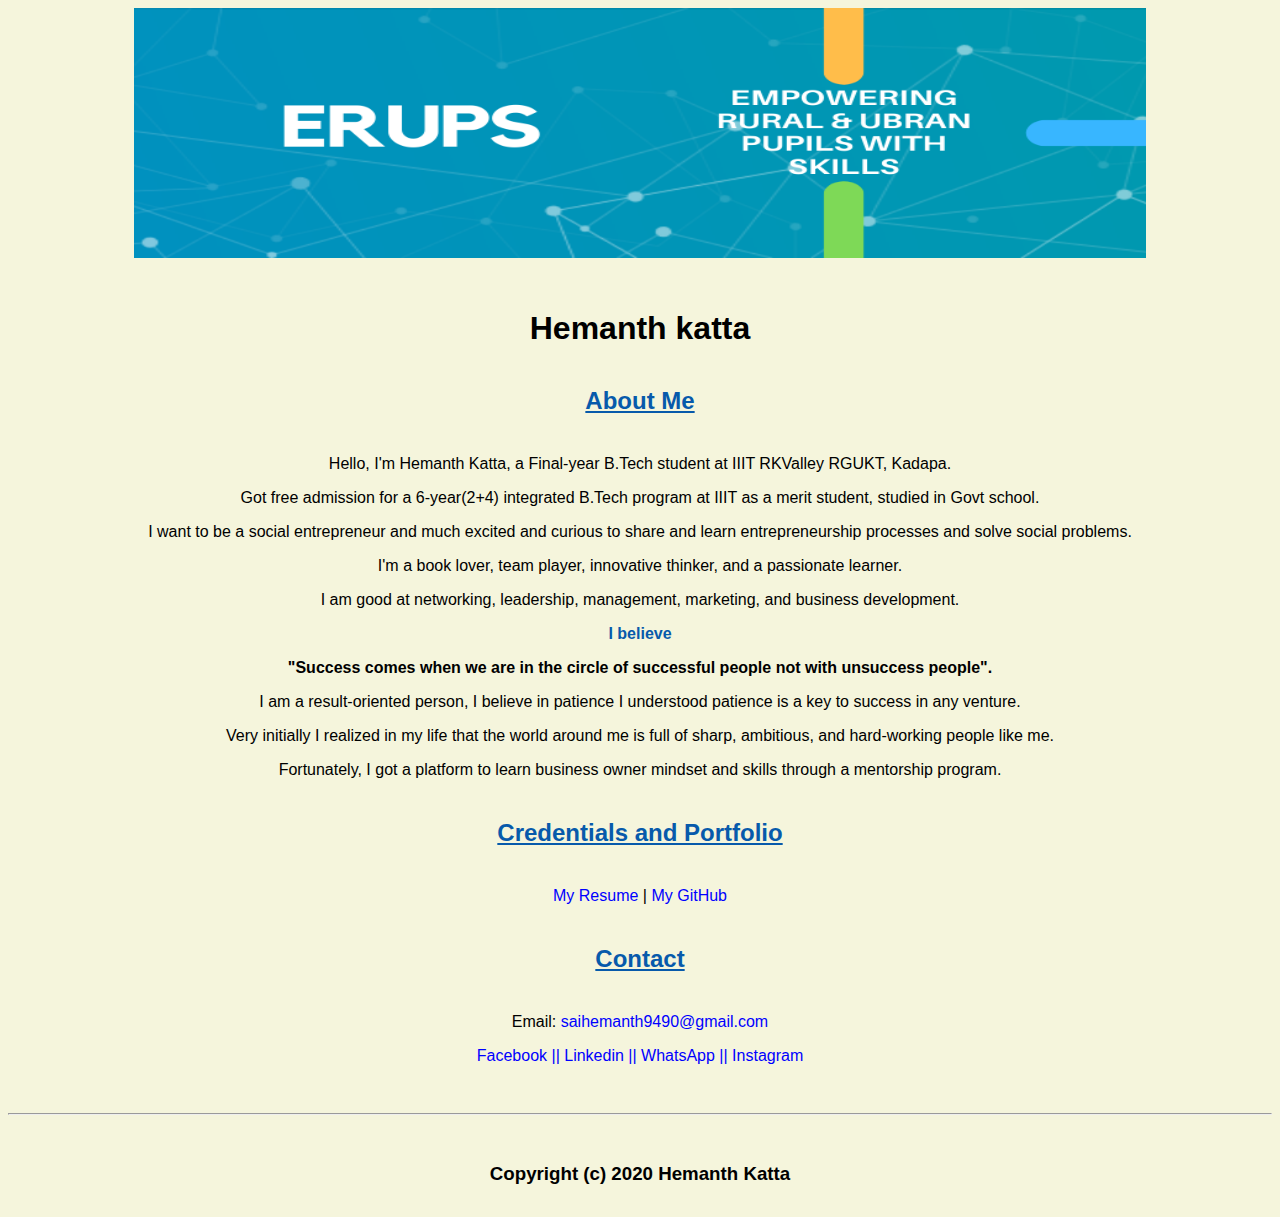
==== index.html @ 1beab90d "My first commit" ====
<!doctype html>

<!-- this is a comment for human! -->

<html lang="en">

<header>
    <title>Hemanth Katta Portal</title>
    <link rel="stylesheet" href="css/styles.css">
    <link rel="FaviconIcon" href="favicon.ico" type="image/x-icon">
    <link rel="shortcut" href="favicon.ico" type="image/x-icon">
    <meta name="viewport" content="widht=device-width, initial-scale=1, shrink-to-fit=no">
    <meta name="name" content="Hemanth Katta Portal">
    <meta name="robots" content="noindex, nofollow">
</header>


<body>

    <img src="images/banner.png" alt="Profile pic" width="80%" height="250px">



    <h1>Hemanth katta</h1>
    <h2>About Me</h2>
    <p>Hello, I'm Hemanth Katta, a Final-year B.Tech student at IIIT RKValley RGUKT, Kadapa.</p>
    <p> Got free admission for a 6-year(2+4) integrated B.Tech program at IIIT as a merit student, studied in Govt school.</p>
    <p> I want to be a social entrepreneur and much excited and curious to share and learn entrepreneurship processes and solve social problems.</p>
    <p>I'm a book lover, team player, innovative thinker, and a passionate learner. </p>
    <p>I am good at networking, leadership, management, marketing, and business development.</p>
    <h4>I believe</h4>
    <p><b>"Success comes when we are in the circle of successful people not with unsuccess people". </b></p>
    <p> I am a result-oriented person, I believe in patience I understood patience is a key to success in any venture. </p>
    <p>Very initially I realized in my life that the world around me is full of sharp, ambitious, and hard-working people like me.</p>
    <p>Fortunately, I got a platform to learn business owner mindset and skills through a mentorship program.</p>


    <h2>Credentials and Portfolio</h2>

    <p><a href="images/Resume_Hemanth Katta.pdf">My Resume</a> | <a href="https://github.com/Hemanth9490">My GitHub</a></p>
    <h2>Contact</h2>

    <p>Email: <a href="mailto:saihemanth9490@gmail.com">saihemanth9490@gmail.com</a></p>
    <div>
        <a href="http://www.facebook.com/profile.php?id=">Facebook ||</a>
        <a href="http://www.linkedin.com/in/">Linkedin ||</a>
        <a href="https://wa.me/+919490403329">WhatsApp ||</a>
        <a href="https://www.instagram.com/kattasaihemanth/">Instagram</a>
    </div>
</body>

<footer>
    <hr>
    <h3>Copyright (c) 2020 Hemanth Katta</h3>

</footer>

</html>
---- css/styles.css ----
a {
    color: blue;
    /* set the text color to blue here */
    text-decoration: none;
    /* This means we do not want hyperlinks to be underlined */
}

a:hover {
    color: red;
    /* set the text color to red here */
    text-decoration: none;
    /* This means we do not want hyperlinks to be underlined */
}

body {
    background-color: rgb(245, 245, 220);
    /* set the background color here */
    color: black;
    /* set the text color to black here */
    font-family: Arial, Helvetica, sans-serif;
    /* set the font here */
    text-align: center;
    /* set the text alignment here */
}

footer {
    margin-top: 2rem;
    margin-bottom: 2rem;
}

h1 {
    margin-bottom: 0.5rem;
    margin-top: 3rem;
}

h2 {
    color: #075AAB;
    /* set the text color of to #075AAB here */
    /* set both the bottom margin and top margin to 2.5rem here */
    margin-bottom: 2.5rem;
    margin-top: 2.5rem;
    text-decoration: underline;
}

h3 {
    margin-bottom: 0;
    margin-top: 2rem;
}

h4 {
    margin-bottom: 1rem;
    margin-top: 0.5rem;
    color: #075AAB;
}

h5 {
    margin-top: 0.5rem;
}

hr {
    margin-bottom: 3rem;
    margin-top: 3rem;
}


/* this controls how the bullet points in the resume page looks */

ul {
    display: table;
    margin: 0 auto;
    text-align: left;
}
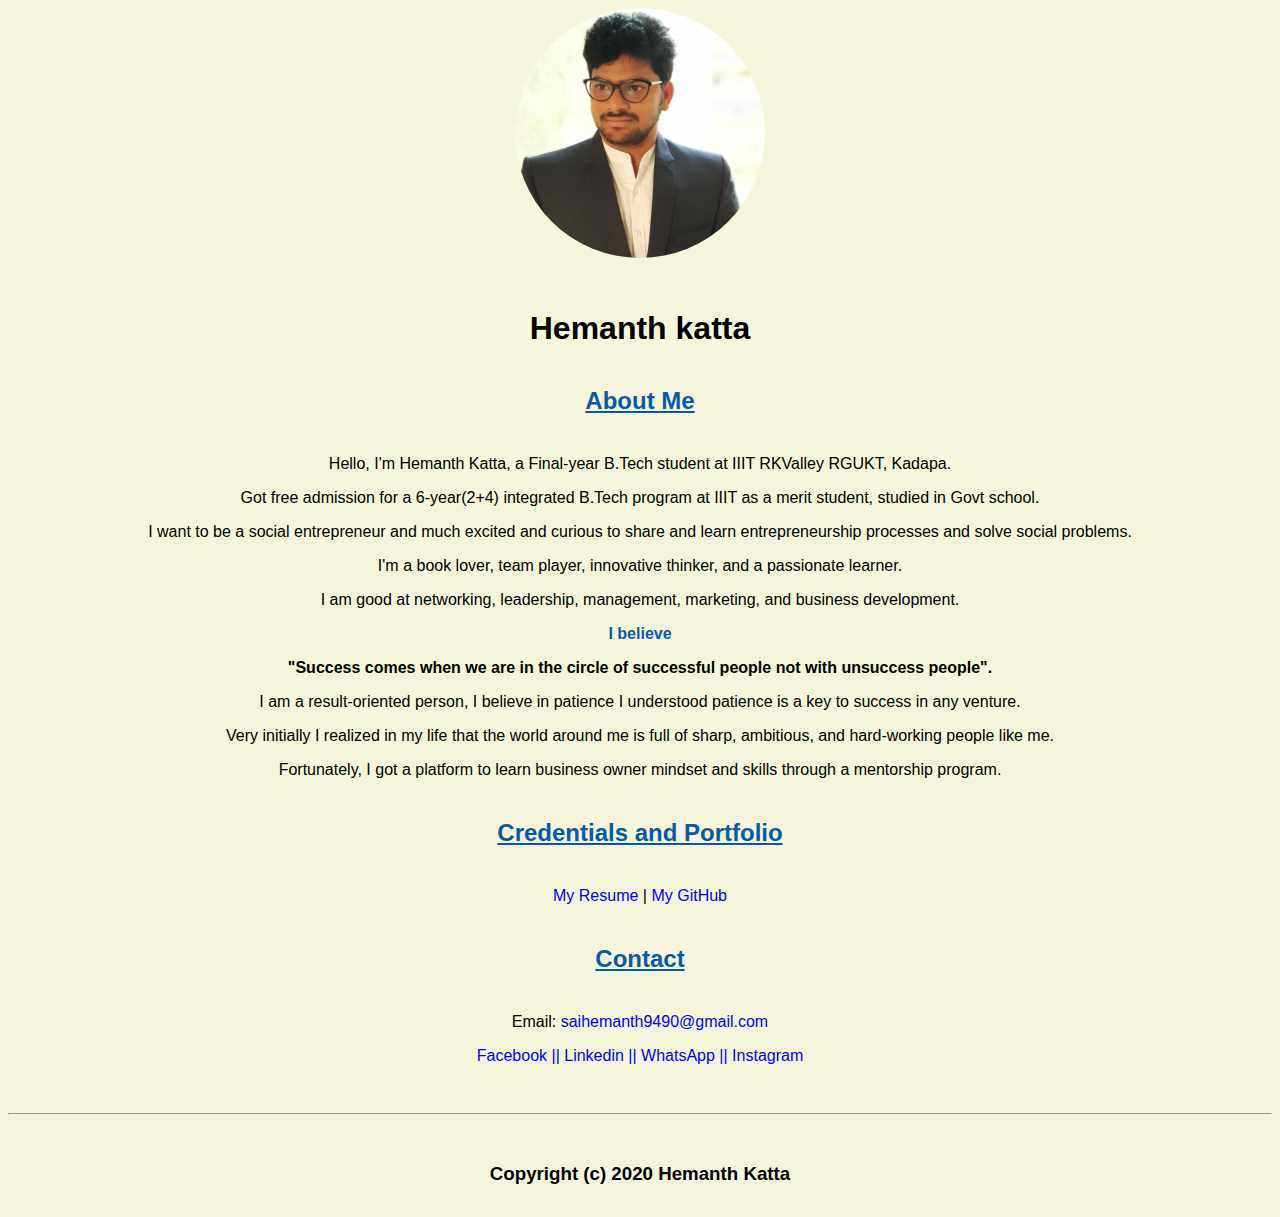
==== commit d1fa4cb0: "Update index.html" ====
--- a/index.html
+++ b/index.html
@@ -17,7 +17,7 @@
 
 <body>
 
-    <img src="images/banner.png" alt="Profile pic" width="80%" height="250px">
+     <img src="images/profile.jpg" style="border-radius: 50%;" alt="Profile pic" height="250px">
 
 
 
@@ -55,4 +55,4 @@
 
 </footer>
 
-</html>+</html>
